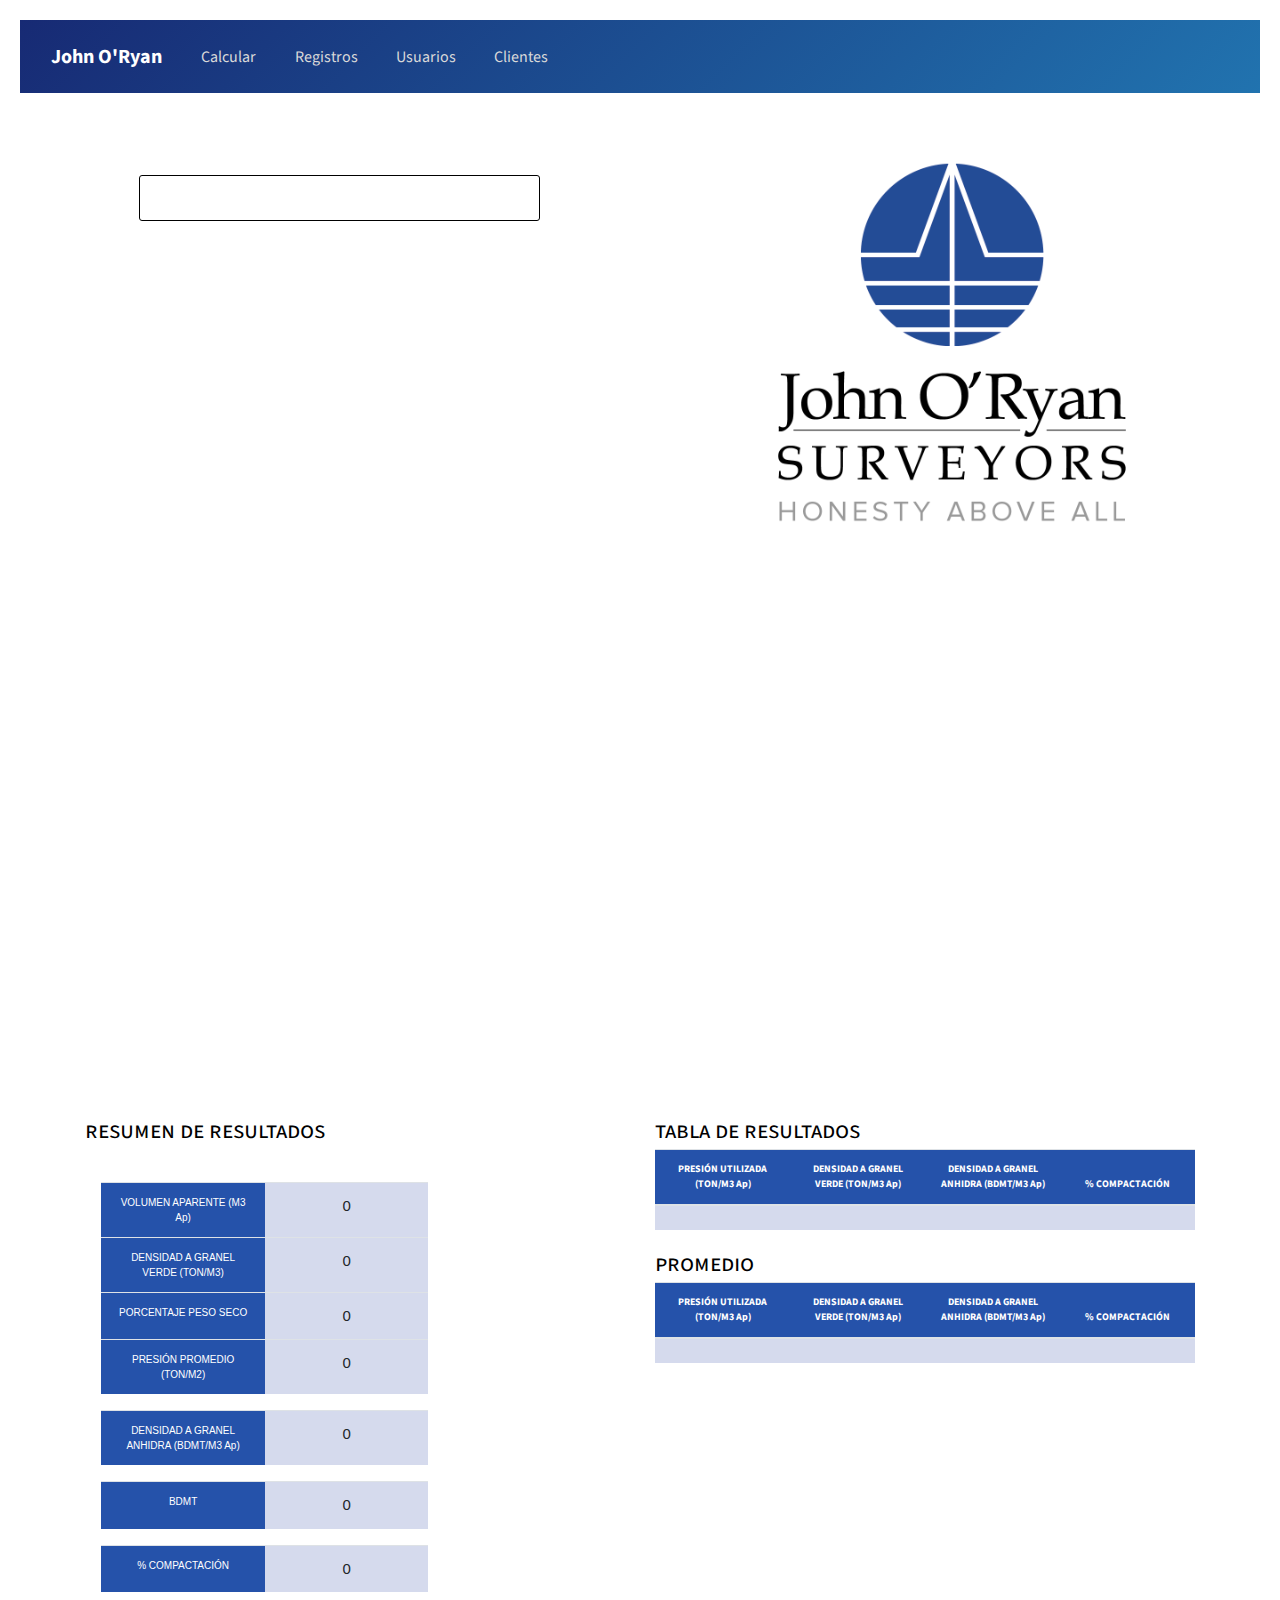
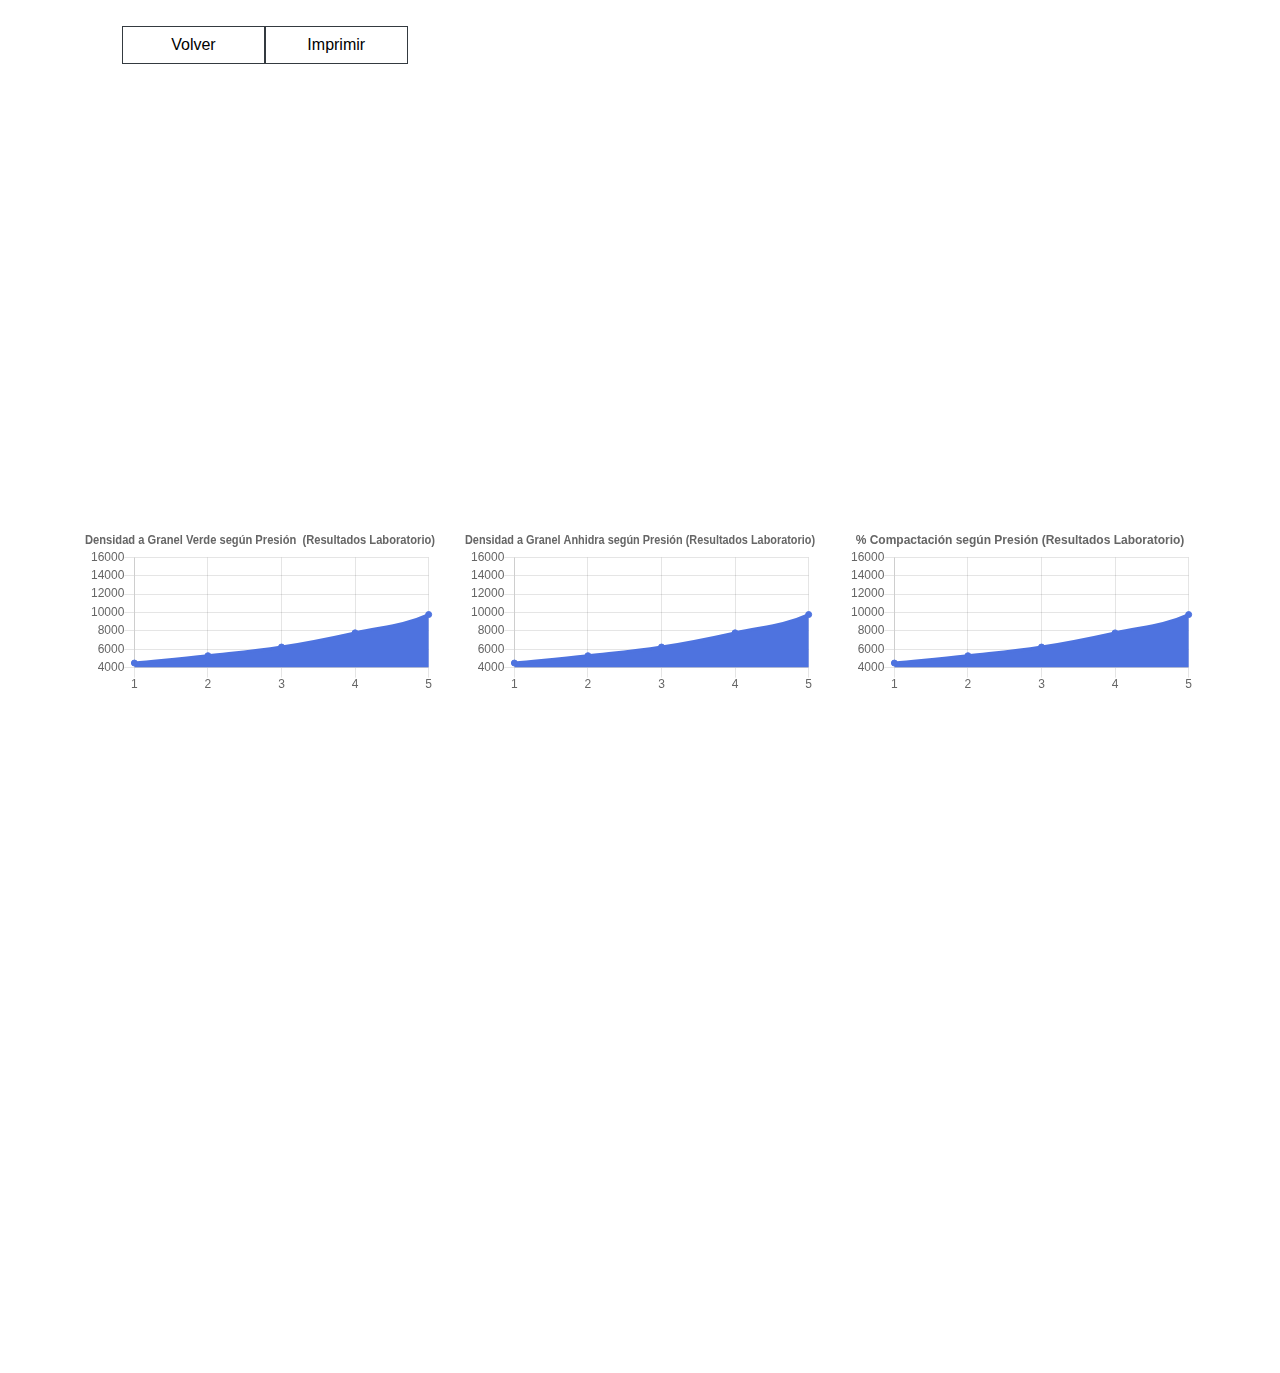
==== index.html @ a7df2ac6 "Inicio" ====
<!DOCTYPE html>
<html>

<head>
    <meta charset="utf-8">
    <meta name="viewport" content="width=device-width, initial-scale=1.0, shrink-to-fit=no">
    <title>Oryan</title>
    <link rel="stylesheet" href="assets/bootstrap/css/bootstrap.min.css">
    <link rel="stylesheet" href="https://fonts.googleapis.com/css?family=Roboto">
    <link rel="stylesheet" href="https://fonts.googleapis.com/css?family=Source+Sans+Pro:300,400,700">
    <link rel="stylesheet" href="assets/fonts/fontawesome-all.min.css">
    <link rel="stylesheet" href="assets/fonts/font-awesome.min.css">
    <link rel="stylesheet" href="assets/fonts/ionicons.min.css">
    <link rel="stylesheet" href="assets/fonts/fontawesome5-overrides.min.css">
    <link rel="stylesheet" href="assets/css/Bootstrap-4---Table-Fixed-Header.css">
    <link rel="stylesheet" href="assets/css/Button-FAB.css">
    <link rel="stylesheet" href="assets/css/Button-Outlines---Pretty.css">
    <link rel="stylesheet" href="assets/css/Header-Blue.css">
    <link rel="stylesheet" href="https://cdnjs.cloudflare.com/ajax/libs/animate.css/3.5.2/animate.min.css">
    <link rel="stylesheet" href="assets/css/Login-Form-Dark.css">
    <link rel="stylesheet" href="assets/css/Modal-commerce-popup-button.css">
    <link rel="stylesheet" href="assets/css/styles.css">
    <link rel="stylesheet" href="assets/css/Table-with-search-1.css">
    <link rel="stylesheet" href="assets/css/Table-with-search.css">
</head>

<body style="font-family: Roboto, sans-serif;">
    <div id="div-general">
        <div id="div-general" class="header-blue" style="background-color: rgb(255,255,255);">
            <nav class="navbar navbar-light navbar-expand-md navigation-clean-search">
                <div class="container-fluid"><a class="navbar-brand" href="#">John O'Ryan&nbsp;</a><button data-toggle="collapse" class="navbar-toggler" data-target="#navcol-1"><span class="sr-only">Toggle navigation</span><span class="navbar-toggler-icon"></span></button>
                    <div class="collapse navbar-collapse"
                        id="navcol-1">
                        <ul class="nav navbar-nav">
                            <li class="nav-item" role="presentation"><a class="nav-link" href="#">Calcular</a></li>
                            <li class="nav-item" role="presentation"><a class="nav-link" href="#">Registros</a></li>
                            <li class="nav-item" role="presentation"><a class="nav-link" href="#">Usuarios</a></li>
                            <li class="nav-item" role="presentation"><a class="nav-link" href="#">Clientes</a></li>
                        </ul>
                        <form class="form-inline mr-auto" target="_self">
                            <div class="form-group"><label for="search-field"></label></div>
                        </form><span class="navbar-text"> </span></div>
                </div>
            </nav>
            <div class="container hero" id="contenedor">
                <div class="row">
                    <div class="col-md-6" id="div-form"><a class="bs4_modal_trigger" href="" data-modal-id="datos-estimacion" data-toggle="modal" style="color: #ffffff;">insertar Parametros para estimación&nbsp;&nbsp;<i class="fa fa-table"></i></a>
                        <form class="labels" style="margin-right: -5%;margin-left: 5%;margin-top: 3%;margin-bottom: 10%;">
                            <div class="form-group text-center row"><label class="text-uppercase labels">Altura Promedio Pila</label><input class="form-control form-control-sm" type="number" id="f1" step="0.001" value="7.99"></div>
                            <div class="form-group text-center row"><label class="text-uppercase labels">Volumen Aparente (M3 Ap)</label><input class="form-control form-control-sm" type="number" id="f2" value="11350"></div>
                            <div class="form-group text-center row"><label class="text-uppercase labels">Porcentaje Peso Seco (%)</label><input class="form-control form-control-sm" type="number" id="f3" step="0.01" value="62.50"></div>
                            <div class="form-group text-center row"><label class="text-uppercase labels">Presión Superficie (p.S) (TON/M2)</label><input class="form-control form-control-sm" type="number" id="f4" value="0"></div>
                            <div class="form-group text-center row"><label class="text-uppercase labels">Rango Fin de Iteración</label><input class="form-control form-control-sm" type="number" id="f5" step="0.01" value="0.50"></div>
                            <div class="form-group text-center d-xl-flex justify-content-xl-center row"><button onclick="click_resultados()" class="btn btn-primary d-xl-flex justify-content-xl-center" id="calcular" type="button">Calcular</button></div>
                        </form>
                    </div>
                    <div class="col-md-6"><img src="assets/img/Logo%20vertical.png"></div>
                </div>
            </div>
            <div class="container hero" id="resultados">
                <div class="row">
                    <div class="col-md-6" id="div-resultados"><a href="#"><i class="icon ion-arrow-left-b d-none" style="font-size: 65px;color: rgb(255,255,255);"></i></a><label class="titulo-resultado">resumen de resultados</label>
                        <form class="labels" style="margin-right: -5%;margin-left: 5%;margin-top: 10%;margin-bottom: 10%;">
                            <div class="table-responsive">
                                <table class="table">
                                    <thead class="d-none">
                                        <tr>
                                            <th class="blue">Column 1</th>
                                            <th>Column 2</th>
                                        </tr>
                                    </thead>
                                    <tbody>
                                        <tr>
                                            <td class="blue">VOLUMEN APARENTE (M3 Ap)</td>
                                            <td id="r1">0</td>
                                        </tr>
                                        <tr>
                                            <td class="blue">DENSIDAD A GRANEL <br>VERDE (TON/M3)</td>
                                            <td id="r2">0</td>
                                        </tr>
                                        <tr>
                                            <td class="blue">PORCENTAJE PESO SECO</td>
                                            <td id="r3">0</td>
                                        </tr>
                                        <tr>
                                            <td class="blue">PRESIÓN PROMEDIO (TON/M2)</td>
                                            <td id="r4">0</td>
                                        </tr>
                                    </tbody>
                                </table>
                            </div>
                            <div class="table-responsive">
                                <table class="table">
                                    <thead class="d-none">
                                        <tr>
                                            <th class="blue">Column 1</th>
                                            <th>Column 2</th>
                                        </tr>
                                    </thead>
                                    <tbody>
                                        <tr>
                                            <td class="blue">DENSIDAD A GRANEL<br>ANHIDRA (BDMT/M3 Ap)</td>
                                            <td id="r5">0</td>
                                        </tr>
                                    </tbody>
                                </table>
                            </div>
                            <div class="table-responsive">
                                <table class="table">
                                    <thead class="d-none">
                                        <tr>
                                            <th class="blue">Column 1</th>
                                            <th>Column 2</th>
                                        </tr>
                                    </thead>
                                    <tbody>
                                        <tr>
                                            <td class="blue">BDMT</td>
                                            <td id="r6">0</td>
                                        </tr>
                                    </tbody>
                                </table>
                            </div>
                            <div class="table-responsive">
                                <table class="table">
                                    <thead class="d-none">
                                        <tr>
                                            <th class="blue">Column 1</th>
                                            <th>Column 2</th>
                                        </tr>
                                    </thead>
                                    <tbody>
                                        <tr>
                                            <td class="blue">% COMPACTACIÓN</td>
                                            <td id="r7">0</td>
                                        </tr>
                                    </tbody>
                                </table>
                            </div>
                            <div class="form-group text-center d-xl-flex justify-content-xl-center row"><a class="btn btn-primary border-dark d-xl-flex justify-content-xl-center" onclick="click_volver1()"role="button" id="calcular" href="#" style="color: rgb(0,0,0);">Volver</a>
<button class="btn btn-primary border-dark d-xl-flex justify-content-xl-center" data-bs-hover-animate="pulse" id="volver" type="submit" style="color: rgb(0,0,0);">Imprimir</button></div>
                        </form>
                    </div>
                    <div class="col-md-6"><label class="titulo-resultado">tabla de resultados</label>
                        <div class="table-responsive resultados2">
                            <table class="table">
                                <thead>
                                    <tr>
                                        <th class="blue">PRESIÓN UTILIZADA<br>(TON/M3 Ap)</th>
                                        <th class="blue">DENSIDAD A GRANEL VERDE (TON/M3 Ap)</th>
                                        <th class="blue">DENSIDAD A GRANEL <br>ANHIDRA (BDMT/M3 Ap)</th>
                                        <th class="blue">% COMPACTACIÓN</th>
                                    </tr>
                                </thead>
                                <tbody id="tabla_resultados" class="blanco">
                                    <tr>
                                        <td></td>
                                        <td class="blanco"></td>
                                        <td></td>
                                        <td></td>
                                    </tr>
                                </tbody>
                            </table>
                        </div><label class="titulo-resultado">promedio</label>
                        <div class="table-responsive resultados2">
                            <table class="table">
                                <thead>
                                    <tr>
                                        <th class="blue">PRESIÓN UTILIZADA<br>(TON/M3 Ap)</th>
                                        <th class="blue">DENSIDAD A GRANEL VERDE (TON/M3 Ap)</th>
                                        <th class="blue">DENSIDAD A GRANEL <br>ANHIDRA (BDMT/M3 Ap)</th>
                                        <th class="blue">% COMPACTACIÓN</th>
                                    </tr>
                                </thead>
                                <tbody class="blanco">
                                    <tr>
                                        <td id="r8"></td>
                                        <td id="r9" class="blanco"></td>
                                        <td id="r10"></td>
                                        <td id="r11"></td>
                                    </tr>
                                </tbody>
                            </table>
                        </div>
                    </div>
                </div>
            </div>  <div id="boton_grafico" onclick="click_graficos()" style="display:none;background-color:rgb(37,82,170)"class="fab">
        <a href="#graficos"><i style="font-size: 30px; color: white" class="fas fa-chart-line"></i></a>
    </div>
  <div id="boton_volver2"  onclick="click_volver2()" style="display:none;background-color:rgb(37,82,170)"class="fab">
        <a href="#resultados"><i style="font-size: 30px; color: white" class="fas fa-undo-alt"></i></a>
    </div>

            <div class="container hero" id="graficos">
                <div class="row">
                    <div class="col-4 col-md-6 col-xl-4 text-center">
                        <div><canvas data-bs-chart="{&quot;type&quot;:&quot;line&quot;,&quot;data&quot;:{&quot;labels&quot;:[&quot;1&quot;,&quot;2&quot;,&quot;3&quot;,&quot;4&quot;,&quot;5&quot;],&quot;datasets&quot;:[{&quot;label&quot;:&quot;Revenue&quot;,&quot;backgroundColor&quot;:&quot;#4e73df&quot;,&quot;borderColor&quot;:&quot;#4e73df&quot;,&quot;data&quot;:[&quot;4500&quot;,&quot;5300&quot;,&quot;6250&quot;,&quot;7800&quot;,&quot;9800&quot;,&quot;15000&quot;],&quot;fill&quot;:true}]},&quot;options&quot;:{&quot;maintainAspectRatio&quot;:true,&quot;legend&quot;:{&quot;display&quot;:false,&quot;reverse&quot;:true},&quot;title&quot;:{&quot;display&quot;:true,&quot;text&quot;:&quot;Densidad a Granel Verde según Presión  (Resultados Laboratorio)&quot;},&quot;scales&quot;:{&quot;xAxes&quot;:[{&quot;gridLines&quot;:{&quot;drawBorder&quot;:true,&quot;drawTicks&quot;:true,&quot;drawOnChartArea&quot;:true}}],&quot;yAxes&quot;:[{&quot;gridLines&quot;:{&quot;drawBorder&quot;:true,&quot;drawTicks&quot;:true}}]}}}"></canvas></div>
                    </div>
                    <div class="col-xl-4">
                        <div><canvas data-bs-chart="{&quot;type&quot;:&quot;line&quot;,&quot;data&quot;:{&quot;labels&quot;:[&quot;1&quot;,&quot;2&quot;,&quot;3&quot;,&quot;4&quot;,&quot;5&quot;],&quot;datasets&quot;:[{&quot;label&quot;:&quot;Revenue&quot;,&quot;backgroundColor&quot;:&quot;#4e73df&quot;,&quot;borderColor&quot;:&quot;#4e73df&quot;,&quot;data&quot;:[&quot;4500&quot;,&quot;5300&quot;,&quot;6250&quot;,&quot;7800&quot;,&quot;9800&quot;,&quot;15000&quot;],&quot;fill&quot;:true}]},&quot;options&quot;:{&quot;maintainAspectRatio&quot;:true,&quot;legend&quot;:{&quot;display&quot;:false,&quot;reverse&quot;:false},&quot;title&quot;:{&quot;display&quot;:true,&quot;text&quot;:&quot;Densidad a Granel Anhidra según Presión (Resultados Laboratorio)&quot;},&quot;scales&quot;:{&quot;xAxes&quot;:[{&quot;gridLines&quot;:{&quot;drawBorder&quot;:true,&quot;drawTicks&quot;:true,&quot;drawOnChartArea&quot;:true}}],&quot;yAxes&quot;:[{&quot;gridLines&quot;:{&quot;drawBorder&quot;:true,&quot;drawTicks&quot;:true}}]}}}"></canvas></div>
                    </div>
                    <div class="col-4 col-md-6 col-xl-4">
                        <div><canvas data-bs-chart="{&quot;type&quot;:&quot;line&quot;,&quot;data&quot;:{&quot;labels&quot;:[&quot;1&quot;,&quot;2&quot;,&quot;3&quot;,&quot;4&quot;,&quot;5&quot;],&quot;datasets&quot;:[{&quot;label&quot;:&quot;Revenue&quot;,&quot;backgroundColor&quot;:&quot;#4e73df&quot;,&quot;borderColor&quot;:&quot;#4e73df&quot;,&quot;data&quot;:[&quot;4500&quot;,&quot;5300&quot;,&quot;6250&quot;,&quot;7800&quot;,&quot;9800&quot;,&quot;15000&quot;],&quot;fill&quot;:true}]},&quot;options&quot;:{&quot;maintainAspectRatio&quot;:true,&quot;legend&quot;:{&quot;display&quot;:false,&quot;reverse&quot;:false},&quot;title&quot;:{&quot;display&quot;:true,&quot;text&quot;:&quot;% Compactación según Presión (Resultados Laboratorio)&quot;},&quot;scales&quot;:{&quot;xAxes&quot;:[{&quot;gridLines&quot;:{&quot;drawBorder&quot;:true,&quot;drawTicks&quot;:true,&quot;drawOnChartArea&quot;:true}}],&quot;yAxes&quot;:[{&quot;gridLines&quot;:{&quot;drawBorder&quot;:true,&quot;drawTicks&quot;:true}}]}}}"></canvas></div>
                    </div>
                </div>
            </div>
        </div>
    </div>
    <div class="modal fade" role="dialog" tabindex="-1" id="datos-estimacion">
        <div class="modal-dialog modal-xl" role="document">
            <div class="modal-content">
                <div class="modal-header">
                    <h4 class="modal-title text-uppercase">Parametros para estimación</h4><button type="button" class="close" data-dismiss="modal" aria-label="Close"><span aria-hidden="true">×</span></button></div>
                <div class="modal-body" style="color: rgb(0,0,0);"><!-- Editable table -->
<div class="card">
  <div class="card-body">
    <div id="table" class="table-editable">
      <span class="table-add float-right mb-3 mr-2"><a href="#!" class="text-success"><i
            class="fas fa-plus fa-2x" aria-hidden="true"></i></a></span>
      <table id="parametros" class="table table-bordered table-responsive-md table-striped text-center">
        <thead>
          <tr>
            <th class="text-center">Presión (I.D)</th>
            <th class="text-center">Presión Utilizada (TON/M2)</th>
            <th class="text-center">Densidad a Granel Verde (TON/M3 Ap)</th>
            <th class="text-center">% Compactación</th>
            <th class="text-center">Eliminar</th>
          </tr>
        </thead>
        <tbody>
          <tr>
            <td class="pt-3-half presion1" contenteditable="true">1</td>
            <td class="pt-3-half presion2" contenteditable="true">0</td>
            <td class="pt-3-half densidad" contenteditable="true">0.352</td>
            <td class="pt-3-half compactacion" contenteditable="true">0</td>
            <td>
              <span class="table-remove"><button type="button"
                  class="btn btn-danger btn-rounded btn-sm my-0">Eliminar</button></span>
            </td>
          </tr>
          <tr>
            <td class="pt-3-half presion1" contenteditable="true">2</td>
            <td class="pt-3-half presion2" contenteditable="true">1</td>
            <td class="pt-3-half densidad" contenteditable="true">0.435</td>
            <td class="pt-3-half compactacion" contenteditable="true">0</td>
            <td>
              <span class="table-remove"><button type="button"
                                                 class="btn btn-danger btn-rounded btn-sm my-0">Eliminar</button></span>
            </td>
          </tr>
          <tr>
            <td class="pt-3-half presion1" contenteditable="true">3</td>
            <td class="pt-3-half presion2" contenteditable="true">4</td>
            <td class="pt-3-half densidad" contenteditable="true">0.502</td>
            <td class="pt-3-half compactacion" contenteditable="true">0</td>
            <td>
              <span class="table-remove"><button type="button"
                                                 class="btn btn-danger btn-rounded btn-sm my-0">Eliminar</button></span>
            </td>
          </tr>
          <!-- This is our clonable table line -->

        </tbody>
      </table>
    </div>
  </div>
</div>
<!-- Editable table -->
</div>
                <div class="modal-footer"><button class="btn btn-primary" type="button">Guardar</button></div>
            </div>
        </div>
    </div>
    <script src="assets/js/jquery.min.js"></script>
    <script src="assets/bootstrap/js/bootstrap.min.js"></script>
    <script src="assets/js/chart.min.js"></script>
    <script src="assets/js/bs-init.js"></script>
    <script src="assets/js/Modal-commerce-popup-button.js"></script>
    <script src="assets/js/script.js"></script>
    <script src="assets/js/tabla.js"></script>
    <script src="assets/js/Table-with-search.js"></script>
</body>

</html>
---- assets/fonts/fontawesome5-overrides.min.css ----
.fab.fa-bitcoin:before{content:"\f379"}.far.fa-calendar:before,.fas.fa-calendar:before{content:"\f133"}.far.fa-clipboard:before,.fas.fa-clipboard:before{content:"\f328"}.fab.fa-facebook-f:before{content:"\f39e"}.fab.fa-google-plus:before{content:"\f2b3"}.fas.fa-hotel:before{content:"\f594"}.fab.fa-linkedin:before{content:"\f08c"}.fas.fa-reply:before{content:"\f3e5"}.fas.fa-thermometer:before{content:"\f491"}.fab.fa-vimeo:before{content:"\f40a"}.far.fa-window-close:before,.fas.fa-window-close:before{content:"\f410"}.fab.fa-youtube-square:before{content:"\f431"}
---- assets/css/Button-FAB.css ----
.fab {
  position: fixed;
  bottom: 32px;
  right: 32px;
  border-radius: 50%;
  width: 60px;
  height: 60px;
  background: lightcoral;
  box-shadow: 1px 2px 4px grey;
  z-index: 3;
  display: flex;
  flex-direction: column;
  align-items: center;
  justify-content: center;
}

.fab:hover {
  cursor: pointer;
}

.fab img {
  width: 45%;
  /*transform: rotate(45deg);*/
  transition: 0.4s;
}
---- assets/css/Button-Outlines---Pretty.css ----
.border-pretty {
  border: 1px solid #ce9c95;
}
---- assets/css/Header-Blue.css ----
.header-blue {
  /*background: linear-gradient(135deg, #172a74, #21a9af);*/
  background-color: #184e8e;
  padding-bottom: 80px;
  font-family: 'Source Sans Pro', sans-serif;
}

@media (min-width:768px) {
  .header-blue {
    padding-bottom: 120px;
  }
}

.header-blue .navbar {
  background: transparent;
  padding-top: .75rem;
  padding-bottom: .75rem;
  color: #fff;
  border-radius: 0;
  box-shadow: none;
  border: none;
}

@media (min-width:768px) {
  .header-blue .navbar {
    padding-top: 1rem;
    padding-bottom: 1rem;
  }
}

.header-blue .navbar .navbar-brand {
  font-weight: bold;
  color: inherit;
}

.header-blue .navbar .navbar-brand:hover {
  color: #f0f0f0;
}

.header-blue .navbar .navbar-collapse {
  border-top: 1px solid rgba(255,255,255,0.3);
  margin-top: .5rem;
}

@media (min-width:768px) {
  .header-blue .navbar .navbar-collapse {
    border-color: transparent;
    margin: 0;
  }
}

.header-blue .navbar .navbar-collapse span .login {
  color: #d9d9d9;
  margin-right: .5rem;
  text-decoration: none;
}

.header-blue .navbar .navbar-collapse span .login:hover {
  color: #fff;
}

.header-blue .navbar .navbar-toggler {
  border-color: rgba(255,255,255,0.3);
}

.header-blue .navbar .navbar-toggler:hover, .header-blue .navbar-toggler:focus {
  background: none;
}

@media (min-width: 768px) {
  .header-blue .navbar-nav .nav-link {
    padding-left: .7rem;
    padding-right: .7rem;
  }
}

@media (min-width: 992px) {
  .header-blue .navbar-nav .nav-link {
    padding-left: 1.2rem;
    padding-right: 1.2rem;
  }
}

.header-blue .navbar.navbar-light .navbar-nav .nav-link {
  color: #d9d9d9;
}

.header-blue .navbar.navbar-light .navbar-nav .nav-link:focus, .header-blue .navbar.navbar-light .navbar-nav .nav-link:hover {
  color: #fcfeff !important;
  background-color: transparent;
}

.header-blue .navbar .navbar-nav > li > .dropdown-menu {
  margin-top: -5px;
  box-shadow: 0 4px 8px rgba(0,0,0,.1);
  background-color: #fff;
  border-radius: 2px;
}

.header-blue .navbar .dropdown-menu .dropdown-item:focus, .header-blue .navbar .dropdown-menu .dropdown-item {
  line-height: 2;
  color: #37434d;
}

.header-blue .navbar .dropdown-menu .dropdown-item:focus, .header-blue .navbar .dropdown-menu .dropdown-item:hover {
  background: #ebeff1;
}

.header-blue .action-button, .header-blue .action-button:not(.disabled):active {
  border: 1px solid rgba(255,255,255,0.7);
  border-radius: 40px;
  color: #ebeff1;
  box-shadow: none;
  text-shadow: none;
  padding: .3rem .8rem;
  background: transparent;
  transition: background-color 0.25s;
  outline: none;
}

.header-blue .action-button:hover {
  color: #fff;
}

.header-blue .navbar .form-inline label {
  color: #d9d9d9;
}

.header-blue .navbar .form-inline .search-field {
  display: inline-block;
  width: 80%;
  background: none;
  border: none;
  border-bottom: 1px solid transparent;
  border-radius: 0;
  color: #ccc;
  box-shadow: none;
  color: inherit;
  transition: border-bottom-color 0.3s;
}

.header-blue .navbar .form-inline .search-field:focus {
  border-bottom: 1px solid #ccc;
}

.header-blue .hero {
  margin-top: 20px;
  text-align: center;
}

@media (min-width:768px) {
  .header-blue .hero {
    margin-top: 60px;
    text-align: left;
  }
}

.header-blue .hero h1 {
  color: #fff;
  font-size: 40px;
  margin-top: 0;
  margin-bottom: 15px;
  font-weight: 300;
  line-height: 1.4;
}

@media (min-width:992px) {
  .header-blue .hero h1 {
    margin-top: 190px;
    margin-bottom: 24px;
    line-height: 1.2;
  }
}

.header-blue .hero p {
  color: rgba(255,255,255,0.8);
  font-size: 20px;
  margin-bottom: 30px;
  font-weight: 300;
}

.header-blue .phone-holder {
  text-align: right;
}

.header-blue div.iphone-mockup {
  position: relative;
  max-width: 300px;
  margin: 20px;
  display: inline-block;
}

.header-blue .iphone-mockup img.device {
  width: 100%;
  height: auto;
}

.header-blue .iphone-mockup .screen {
  position: absolute;
  width: 88%;
  height: 77%;
  top: 12%;
  border-radius: 2px;
  left: 6%;
  border: 1px solid #444;
  background-color: #aaa;
  overflow: hidden;
  background: url(../../assets/img/screen-content-iphone-6.jpg);
  background-size: cover;
  background-position: center;
}

.header-blue .iphone-mockup .screen:before {
  content: '';
  background-color: #fff;
  position: absolute;
  width: 70%;
  height: 140%;
  top: -12%;
  right: -60%;
  transform: rotate(-19deg);
  opacity: 0.2;
}

#contenedor {
  background-color: white;
  height: 100vh;
}

.navbar {
  background: linear-gradient(135deg, #172a74, #21a9af);
}

.navbar.navbar-light.navbar-expand-md.navigation-clean-search {
  background: linear-gradient(135deg, #172a74, #2173af);
}

.labels {
}

#div-result {
  border-radius: 10px;
}

#div-resutados {
  border-radius: 10px;
  background: linear-gradient(135deg, #172a74, #2173af);
}

#div-form {
  border-radius: 10px;
  /*background: linear-gradient(135deg, rgba(23,42,116,0.34), rgba(33,115,175,0.39));*/
}

body {
}

#segundo-row {
}

#contenedor-1 {
  /*margin-top: 15%;*/
  /*padding-top: 5%;*/
}

tr {
  text-align: center;
  /*color: white;*/
}

tr {
}

#graficos {
  padding-top: 50px;
  height: 100vh;
}
---- assets/css/Login-Form-Dark.css ----
.login-dark {
  height: 1000px;
  background: #475d62 url(../../assets/img/star-sky.jpg);
  background-size: cover;
  position: relative;
}

.login-dark form {
  max-width: 320px;
  width: 90%;
  background-color: #1e2833;
  padding: 40px;
  border-radius: 4px;
  transform: translate(-50%, -50%);
  position: absolute;
  top: 50%;
  left: 50%;
  color: #fff;
  box-shadow: 3px 3px 4px rgba(0,0,0,0.2);
}

.login-dark .illustration {
  text-align: center;
  padding: 15px 0 20px;
  font-size: 100px;
  color: #2980ef;
}

.login-dark form .form-control {
  background: none;
  border: none;
  border-bottom: 1px solid #434a52;
  border-radius: 0;
  box-shadow: none;
  outline: none;
  color: inherit;
}

.login-dark form .btn-primary {
  background: #214a80;
  border: none;
  border-radius: 4px;
  padding: 11px;
  box-shadow: none;
  margin-top: 26px;
  text-shadow: none;
  outline: none;
}

.login-dark form .btn-primary:hover, .login-dark form .btn-primary:active {
  background: #214a80;
  outline: none;
}

.login-dark form .forgot {
  display: block;
  text-align: center;
  font-size: 12px;
  color: #6f7a85;
  opacity: 0.9;
  text-decoration: none;
}

.login-dark form .forgot:hover, .login-dark form .forgot:active {
  opacity: 1;
  text-decoration: none;
}

.login-dark form .btn-primary:active {
  transform: translateY(1px);
}
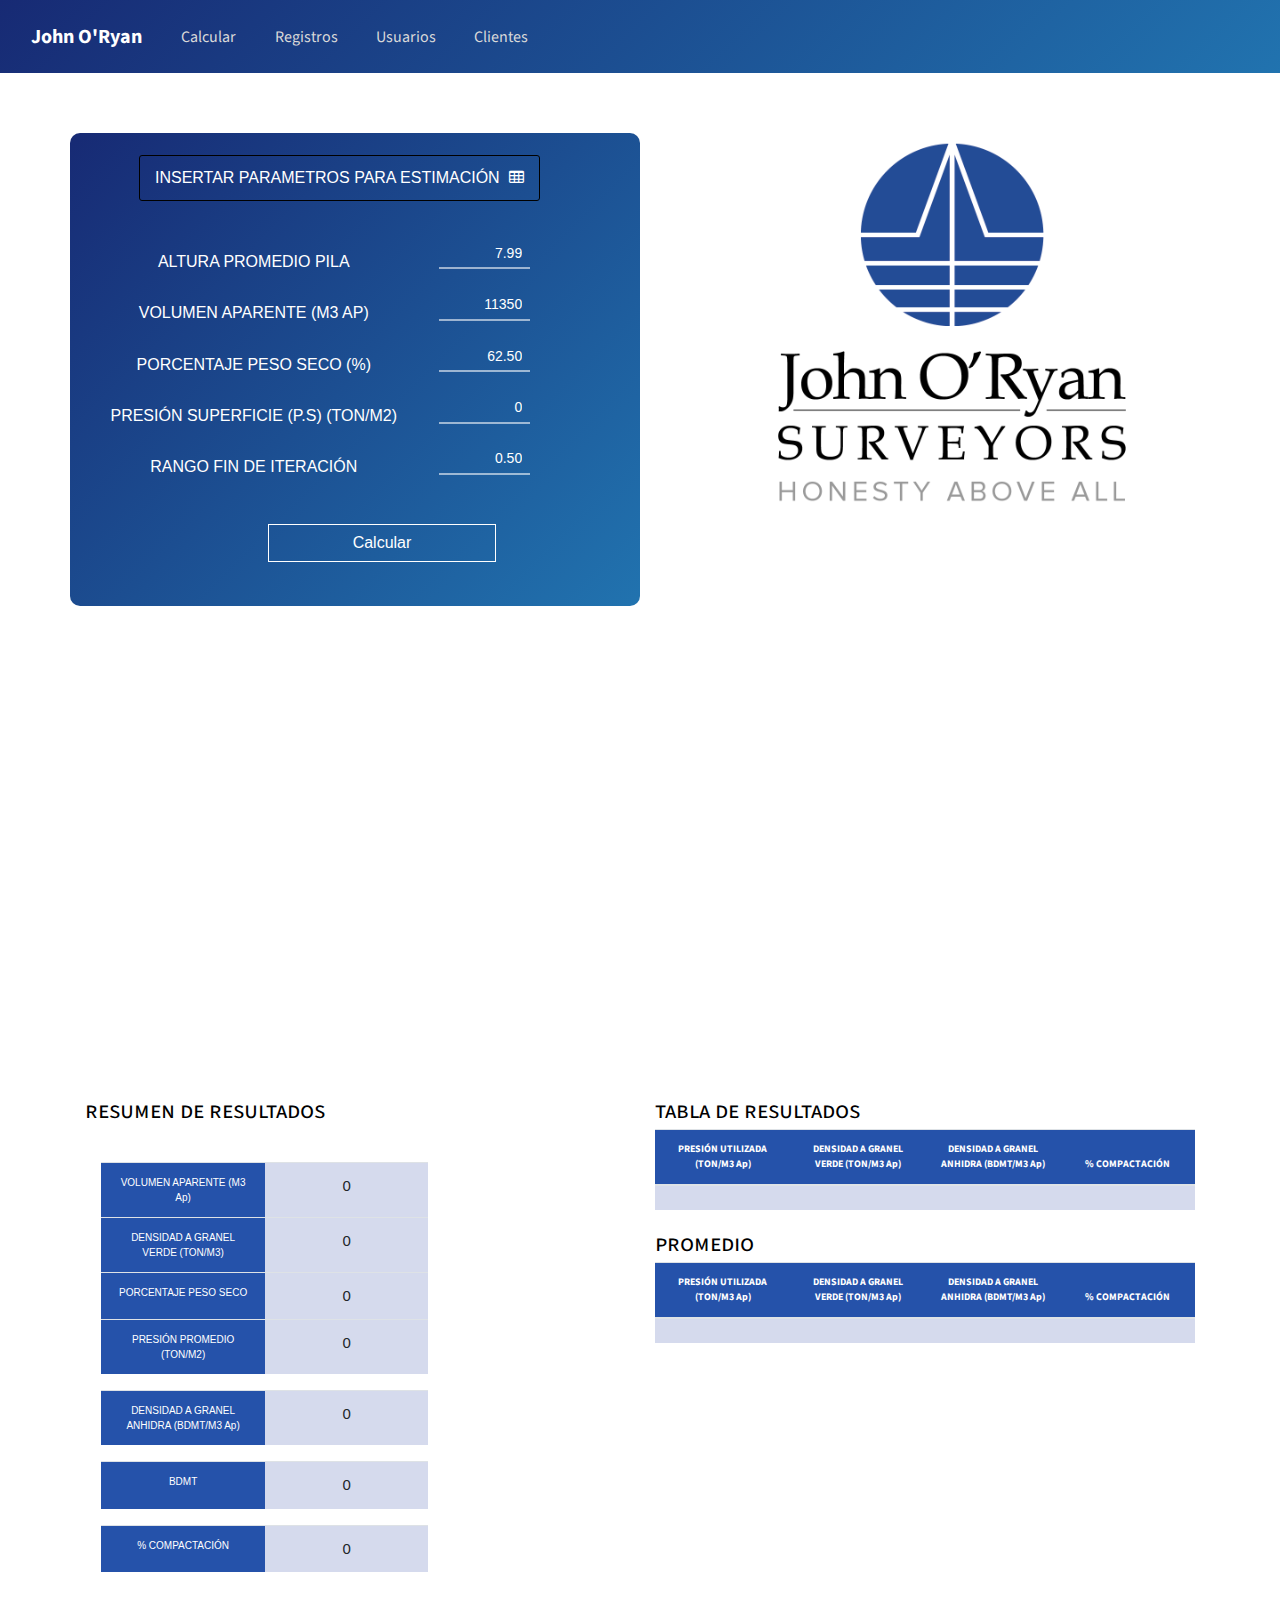
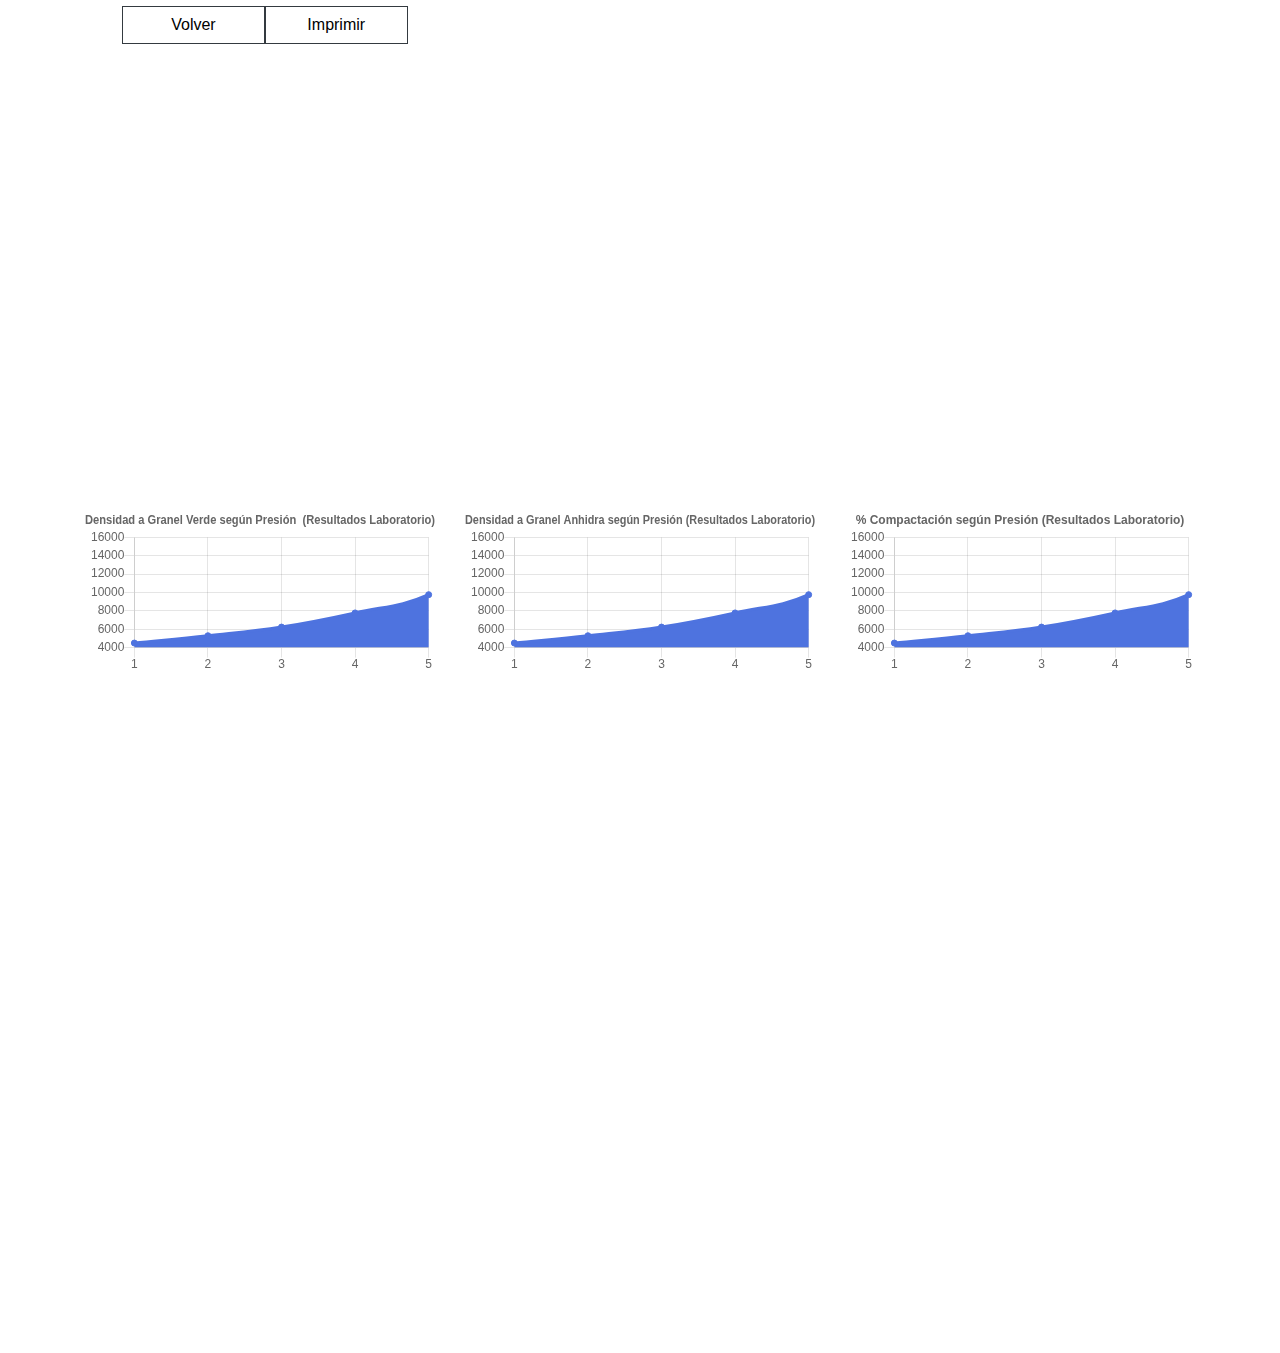
==== commit 22a1c0c7: "Inicio" ====
--- a/index.html
+++ b/index.html
@@ -18,10 +18,9 @@
     <link rel="stylesheet" href="assets/css/Header-Blue.css">
     <link rel="stylesheet" href="https://cdnjs.cloudflare.com/ajax/libs/animate.css/3.5.2/animate.min.css">
     <link rel="stylesheet" href="assets/css/Login-Form-Dark.css">
+    <link rel="stylesheet" href="assets/css/Modal-commerce-popup-button-1.css">
     <link rel="stylesheet" href="assets/css/Modal-commerce-popup-button.css">
     <link rel="stylesheet" href="assets/css/styles.css">
-    <link rel="stylesheet" href="assets/css/Table-with-search-1.css">
-    <link rel="stylesheet" href="assets/css/Table-with-search.css">
 </head>
 
 <body style="font-family: Roboto, sans-serif;">
@@ -278,7 +277,6 @@
     <script src="assets/js/Modal-commerce-popup-button.js"></script>
     <script src="assets/js/script.js"></script>
     <script src="assets/js/tabla.js"></script>
-    <script src="assets/js/Table-with-search.js"></script>
 </body>
 
 </html>--- a/assets/css/Header-Blue.css
+++ b/assets/css/Header-Blue.css
@@ -249,7 +249,7 @@
 
 #div-form {
   border-radius: 10px;
-  /*background: linear-gradient(135deg, rgba(23,42,116,0.34), rgba(33,115,175,0.39));*/
+  background: linear-gradient(135deg, #172a74, #2173af);
 }
 
 body {
--- a/assets/css/styles.css
+++ b/assets/css/styles.css
@@ -126,7 +126,3 @@
   margin-bottom: 0;
 }
 
-#div_usuarios {
-  /*background: linear-gradient(135deg, rgba(23,42,116,0.34), rgba(33,115,175,0.39));*/
-}
-
